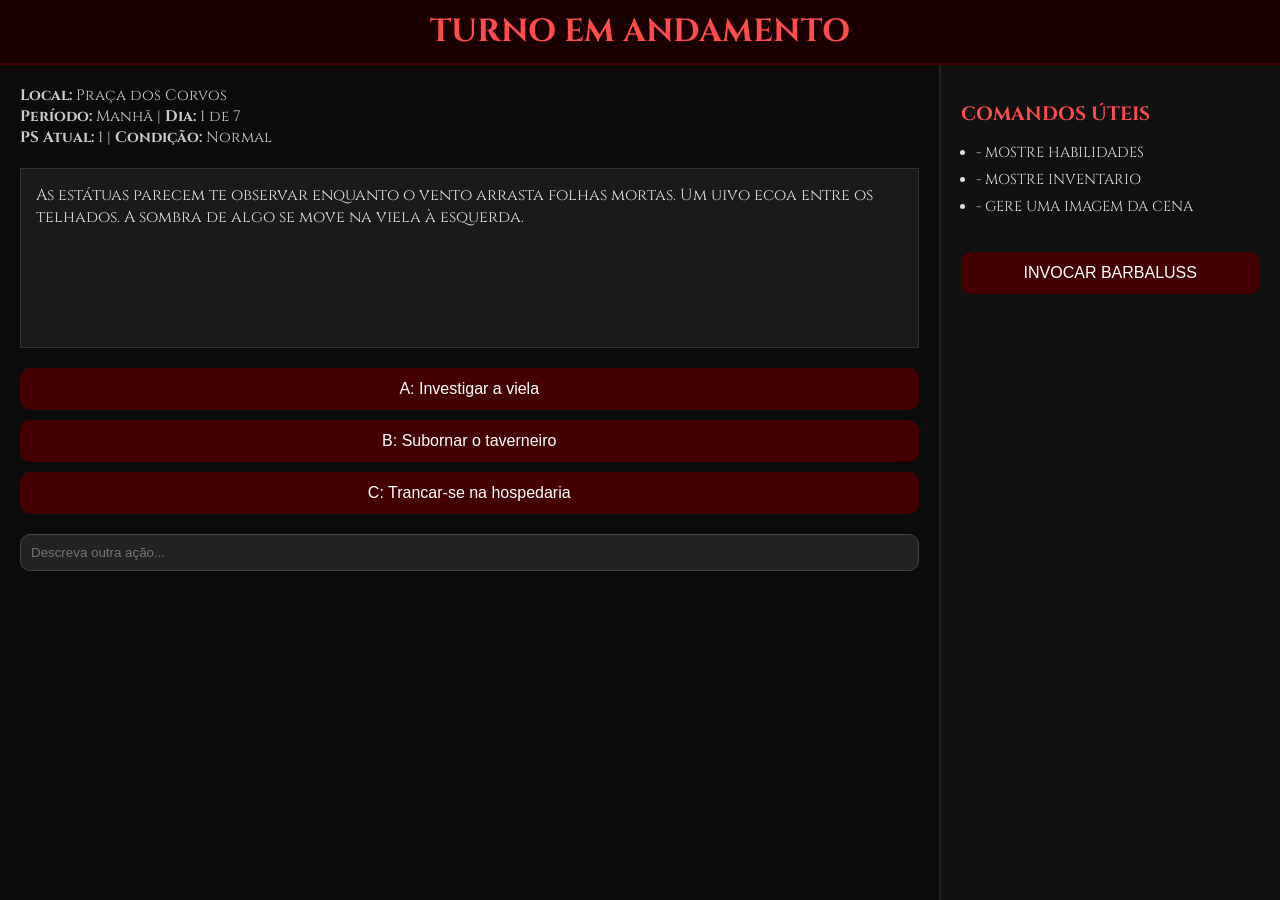
==== index.html @ 626bd9d5 "Add files via upload" ====
<!DOCTYPE html>
<html lang="pt-br">
<head>
  <meta charset="UTF-8">
  <title>Serra Negra: Turno em Andamento</title>
  <meta name="viewport" content="width=device-width, initial-scale=1.0">
  <!-- Fonte gótica -->
  <link href="https://fonts.googleapis.com/css2?family=Cinzel:wght@500&display=swap" rel="stylesheet">
  <style>
    * {
      box-sizing: border-box;
    }

    body {
      margin: 0;
      font-family: 'Cinzel', serif;
      background-color: #0b0b0b;
      color: #dcdcdc;
      display: flex;
      flex-direction: column;
      height: 100vh;
    }

    header {
      background-color: #1a0000;
      padding: 10px 20px;
      text-align: center;
      border-bottom: 2px solid #440000;
    }

    header h1 {
      margin: 0;
      font-size: 2rem;
      color: #ff4c4c;
    }

    main {
      flex: 1;
      display: flex;
    }

    section {
      flex: 3;
      padding: 20px;
      border-right: 1px solid #222;
    }

    aside {
      flex: 1;
      background-color: #111;
      padding: 20px;
      border-left: 1px solid #222;
    }

    .turno-info {
      margin-bottom: 20px;
      font-size: 0.95rem;
      color: #ccc;
    }

    .narrativa {
      background-color: #1a1a1a;
      padding: 15px;
      border: 1px solid #333;
      margin-bottom: 20px;
      min-height: 180px;
    }

    .acoes {
      display: flex;
      flex-direction: column;
      gap: 10px;
    }

    .acoes button {
      padding: 12px;
      background-color: #440000;
      color: #fff;
      border: none;
      border-radius: 10px;
      cursor: pointer;
      transition: 0.3s;
      font-size: 1rem;
    }

    .acoes button:hover {
      background-color: #660000;
    }

    .input-livre {
      margin-top: 10px;
    }

    .input-livre input {
      width: 100%;
      padding: 10px;
      border-radius: 10px;
      border: 1px solid #444;
      background-color: #222;
      color: #fff;
    }

    aside h2 {
      font-size: 1.2rem;
      color: #ff4c4c;
      margin-bottom: 10px;
    }

    aside ul {
      padding-left: 15px;
    }

    aside ul li {
      font-size: 0.9rem;
      margin-bottom: 8px;
    }

    .btn-gpt {
      margin-top: 20px;
      padding: 12px;
      background-color: #440000;
      border: none;
      border-radius: 10px;
      color: #fff;
      width: 100%;
      font-size: 1rem;
      cursor: pointer;
    }

    .btn-gpt:hover {
      background-color: #660000;
    }
  </style>
</head>
<body>

  <header>
    <h1>TURNO EM ANDAMENTO</h1>
  </header>

  <main>
    <section>
      <div class="turno-info">
        <strong>Local:</strong> Praça dos Corvos <br>
        <strong>Período:</strong> Manhã | <strong>Dia:</strong> 1 de 7 <br>
        <strong>PS Atual:</strong> 1 | <strong>Condição:</strong> Normal
      </div>

      <div class="narrativa">
        As estátuas parecem te observar enquanto o vento arrasta folhas mortas. Um uivo ecoa entre os telhados. A sombra de algo se move na viela à esquerda.
      </div>

      <div class="acoes">
        <button>A: Investigar a viela</button>
        <button>B: Subornar o taverneiro</button>
        <button>C: Trancar-se na hospedaria</button>

        <div class="input-livre">
          <input type="text" placeholder="Descreva outra ação...">
        </div>
      </div>
    </section>

    <aside>
      <h2>COMANDOS ÚTEIS</h2>
      <ul>
        <li>- MOSTRE HABILIDADES</li>
        <li>- MOSTRE INVENTARIO</li>
        <li>- GERE UMA IMAGEM DA CENA</li>
      </ul>

      <button class="btn-gpt" onclick="abrirPopup()">INVOCAR BARBALUSS</button>
    </aside>
  </main>

  <script>
    function abrirPopup() {
      const largura = 700;
      const altura = 600;
      const esquerda = (screen.width - largura) / 2;
      const topo = (screen.height - altura) / 2;

      window.open(
        "https://chat.openai.com/g/g-681a79eadf848191a9361087e8259551-barbaluss",
        "Barbaluss",
        `width=${largura},height=${altura},top=${topo},left=${esquerda},resizable=no`
      );
    }
  </script>

</body>
</html>
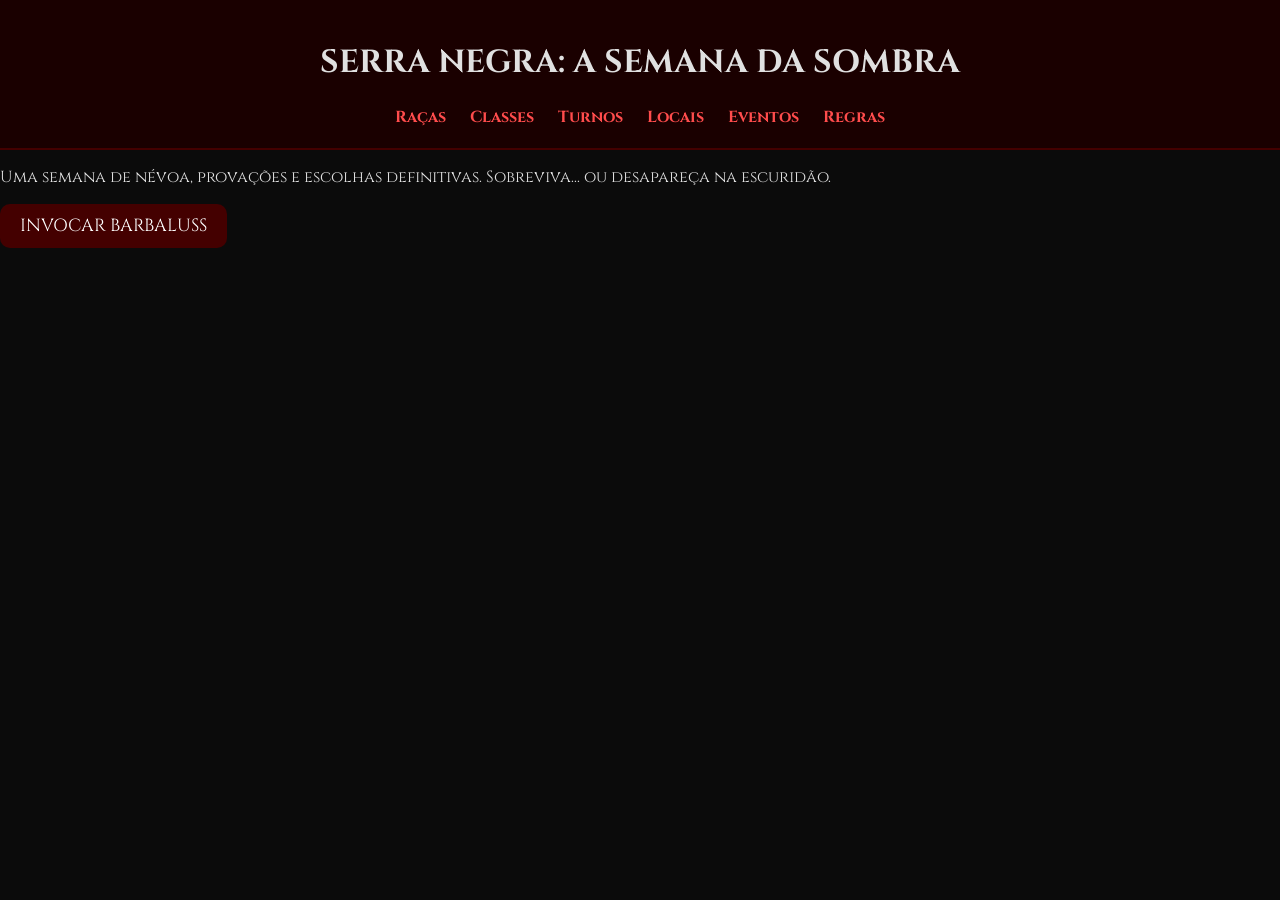
==== commit f6f8da1d: "Add files via upload" ====
--- a/index.html
+++ b/index.html
@@ -1,192 +1,45 @@
-<!DOCTYPE html>
-<html lang="pt-br">
-<head>
-  <meta charset="UTF-8">
-  <title>Serra Negra: Turno em Andamento</title>
-  <meta name="viewport" content="width=device-width, initial-scale=1.0">
-  <!-- Fonte gótica -->
-  <link href="https://fonts.googleapis.com/css2?family=Cinzel:wght@500&display=swap" rel="stylesheet">
-  <style>
-    * {
-      box-sizing: border-box;
-    }
-
-    body {
-      margin: 0;
-      font-family: 'Cinzel', serif;
-      background-color: #0b0b0b;
-      color: #dcdcdc;
-      display: flex;
-      flex-direction: column;
-      height: 100vh;
-    }
-
-    header {
-      background-color: #1a0000;
-      padding: 10px 20px;
-      text-align: center;
-      border-bottom: 2px solid #440000;
-    }
-
-    header h1 {
-      margin: 0;
-      font-size: 2rem;
-      color: #ff4c4c;
-    }
-
-    main {
-      flex: 1;
-      display: flex;
-    }
-
-    section {
-      flex: 3;
-      padding: 20px;
-      border-right: 1px solid #222;
-    }
-
-    aside {
-      flex: 1;
-      background-color: #111;
-      padding: 20px;
-      border-left: 1px solid #222;
-    }
-
-    .turno-info {
-      margin-bottom: 20px;
-      font-size: 0.95rem;
-      color: #ccc;
-    }
-
-    .narrativa {
-      background-color: #1a1a1a;
-      padding: 15px;
-      border: 1px solid #333;
-      margin-bottom: 20px;
-      min-height: 180px;
-    }
-
-    .acoes {
-      display: flex;
-      flex-direction: column;
-      gap: 10px;
-    }
-
-    .acoes button {
-      padding: 12px;
-      background-color: #440000;
-      color: #fff;
-      border: none;
-      border-radius: 10px;
-      cursor: pointer;
-      transition: 0.3s;
-      font-size: 1rem;
-    }
-
-    .acoes button:hover {
-      background-color: #660000;
-    }
-
-    .input-livre {
-      margin-top: 10px;
-    }
-
-    .input-livre input {
-      width: 100%;
-      padding: 10px;
-      border-radius: 10px;
-      border: 1px solid #444;
-      background-color: #222;
-      color: #fff;
-    }
-
-    aside h2 {
-      font-size: 1.2rem;
-      color: #ff4c4c;
-      margin-bottom: 10px;
-    }
-
-    aside ul {
-      padding-left: 15px;
-    }
-
-    aside ul li {
-      font-size: 0.9rem;
-      margin-bottom: 8px;
-    }
-
-    .btn-gpt {
-      margin-top: 20px;
-      padding: 12px;
-      background-color: #440000;
-      border: none;
-      border-radius: 10px;
-      color: #fff;
-      width: 100%;
-      font-size: 1rem;
-      cursor: pointer;
-    }
-
-    .btn-gpt:hover {
-      background-color: #660000;
-    }
-  </style>
-</head>
-<body>
-
-  <header>
-    <h1>TURNO EM ANDAMENTO</h1>
-  </header>
-
-  <main>
-    <section>
-      <div class="turno-info">
-        <strong>Local:</strong> Praça dos Corvos <br>
-        <strong>Período:</strong> Manhã | <strong>Dia:</strong> 1 de 7 <br>
-        <strong>PS Atual:</strong> 1 | <strong>Condição:</strong> Normal
-      </div>
-
-      <div class="narrativa">
-        As estátuas parecem te observar enquanto o vento arrasta folhas mortas. Um uivo ecoa entre os telhados. A sombra de algo se move na viela à esquerda.
-      </div>
-
-      <div class="acoes">
-        <button>A: Investigar a viela</button>
-        <button>B: Subornar o taverneiro</button>
-        <button>C: Trancar-se na hospedaria</button>
-
-        <div class="input-livre">
-          <input type="text" placeholder="Descreva outra ação...">
-        </div>
-      </div>
-    </section>
-
-    <aside>
-      <h2>COMANDOS ÚTEIS</h2>
-      <ul>
-        <li>- MOSTRE HABILIDADES</li>
-        <li>- MOSTRE INVENTARIO</li>
-        <li>- GERE UMA IMAGEM DA CENA</li>
-      </ul>
-
-      <button class="btn-gpt" onclick="abrirPopup()">INVOCAR BARBALUSS</button>
-    </aside>
-  </main>
-
-  <script>
-    function abrirPopup() {
-      const largura = 700;
-      const altura = 600;
-      const esquerda = (screen.width - largura) / 2;
-      const topo = (screen.height - altura) / 2;
-
-      window.open(
-        "https://chat.openai.com/g/g-681a79eadf848191a9361087e8259551-barbaluss",
-        "Barbaluss",
-        `width=${largura},height=${altura},top=${topo},left=${esquerda},resizable=no`
-      );
-    }
-  </script>
-
-</body>
-</html>
+<!DOCTYPE html>
+<html lang="pt-BR">
+<head>
+  <meta charset="UTF-8" />
+  <title>Serra Negra: A Semana da Sombra</title>
+  <link href="https://fonts.googleapis.com/css2?family=Cinzel:wght@600&display=swap" rel="stylesheet" />
+  <link rel="stylesheet" href="style.css" />
+</head>
+<body>
+  <header>
+    <h1>SERRA NEGRA: A SEMANA DA SOMBRA</h1>
+    <nav>
+      <a href="pages/racas.html">Raças</a>
+      <a href="pages/classes.html">Classes</a>
+      <a href="pages/turnos.html">Turnos</a>
+      <a href="pages/locais.html">Locais</a>
+      <a href="pages/eventos.html">Eventos</a>
+      <a href="pages/regras.html">Regras</a>
+    </nav>
+  </header>
+
+  <main>
+    <section class="intro">
+      <p>Uma semana de névoa, provações e escolhas definitivas. Sobreviva... ou desapareça na escuridão.</p>
+      <button onclick="abrirPopup()">INVOCAR BARBALUSS</button>
+    </section>
+  </main>
+
+  <div id="janela-barbaluss" class="popup" style="display: none;">
+    <div class="popup-header">
+      <span>Barbaluss foi invocado</span>
+      <button onclick="fecharPopup()">✖</button>
+    </div>
+    <div class="popup-body">
+      <p>Você está prestes a conversar com o Mestre Barbaluss.<br/>
+      Clique abaixo para entrar na câmara ancestral.</p>
+      <a href="https://chatgpt.com/g/g-681a79eadf848191a9361087e8259551-barbaluss" target="_blank">
+        <button>Entrar na Câmara do Barbaluss</button>
+      </a>
+    </div>
+  </div>
+
+  <script src="scripts/gpt-popup.js"></script>
+</body>
+</html>
--- a/style.css
+++ b/style.css
@@ -0,0 +1,67 @@
+body {
+  background-color: #0b0b0b;
+  color: #e0e0e0;
+  font-family: 'Cinzel', serif;
+  margin: 0;
+}
+header {
+  background: #1a0000;
+  padding: 20px;
+  text-align: center;
+  border-bottom: 2px solid #440000;
+}
+nav a {
+  color: #ff4c4c;
+  margin: 0 10px;
+  text-decoration: none;
+  font-weight: bold;
+}
+button {
+  background-color: #440000;
+  color: #fff;
+  font-family: 'Cinzel', serif;
+  font-size: 1.1rem;
+  padding: 10px 20px;
+  border: none;
+  border-radius: 10px;
+  cursor: pointer;
+}
+button:hover {
+  background-color: #660000;
+}
+
+.popup {
+  position: fixed;
+  bottom: 20px;
+  right: 20px;
+  width: 300px;
+  background: #1a0000;
+  border: 2px solid #440000;
+  border-radius: 12px;
+  z-index: 999;
+  font-family: 'Cinzel', serif;
+  box-shadow: 0 0 10px #000;
+}
+.popup-header {
+  background: #440000;
+  padding: 10px;
+  font-size: 1.1rem;
+  display: flex;
+  justify-content: space-between;
+  color: #fff;
+}
+.popup-header button {
+  background: transparent;
+  color: #fff;
+  border: none;
+  font-size: 1rem;
+  cursor: pointer;
+}
+.popup-body {
+  padding: 15px;
+  font-size: 0.95rem;
+}
+.popup-body button {
+  margin-top: 10px;
+  width: 100%;
+}
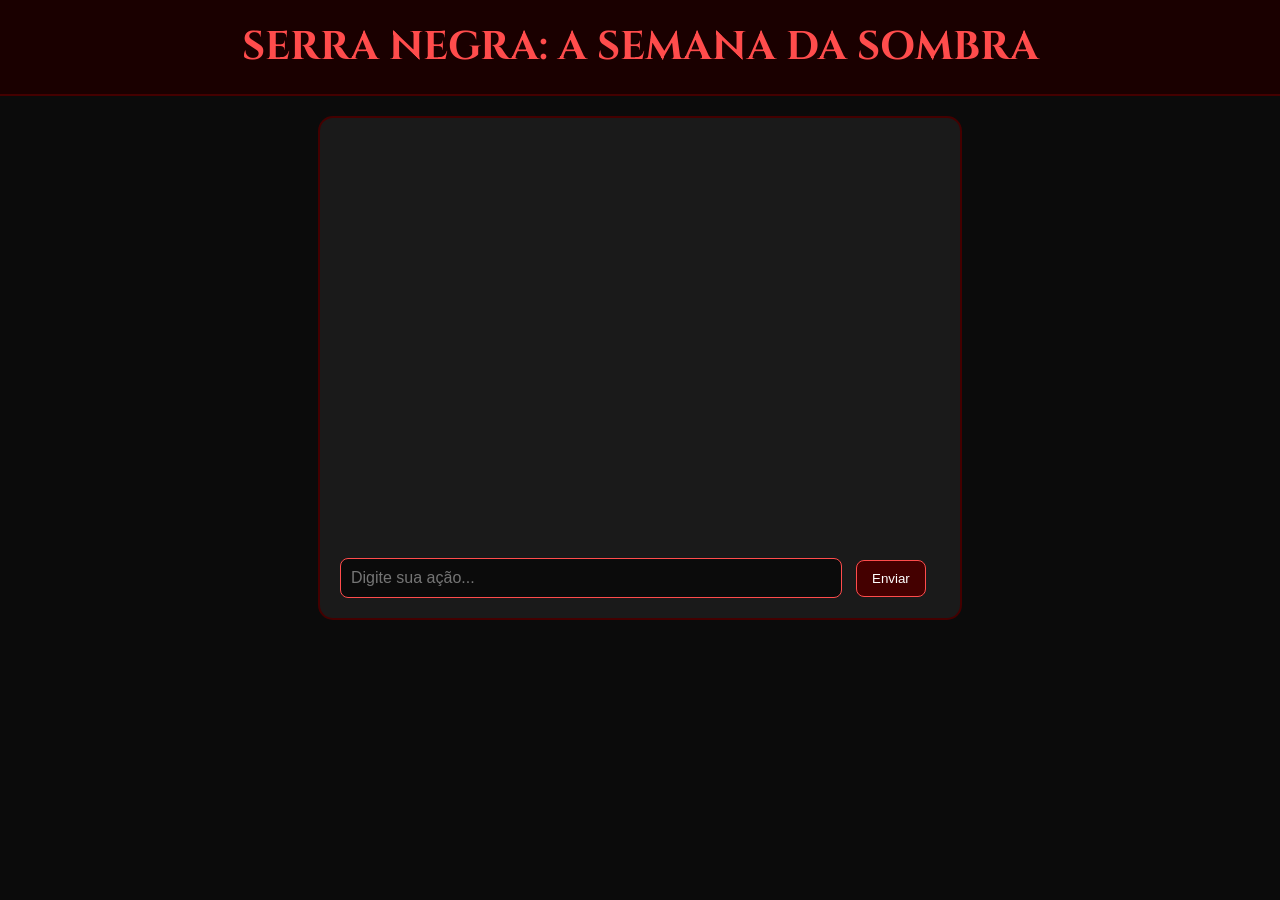
==== commit 9dd817b2: "Add files via upload" ====
--- a/index.html
+++ b/index.html
@@ -1,45 +1,154 @@
-<!DOCTYPE html>
-<html lang="pt-BR">
-<head>
-  <meta charset="UTF-8" />
-  <title>Serra Negra: A Semana da Sombra</title>
-  <link href="https://fonts.googleapis.com/css2?family=Cinzel:wght@600&display=swap" rel="stylesheet" />
-  <link rel="stylesheet" href="style.css" />
-</head>
-<body>
-  <header>
-    <h1>SERRA NEGRA: A SEMANA DA SOMBRA</h1>
-    <nav>
-      <a href="pages/racas.html">Raças</a>
-      <a href="pages/classes.html">Classes</a>
-      <a href="pages/turnos.html">Turnos</a>
-      <a href="pages/locais.html">Locais</a>
-      <a href="pages/eventos.html">Eventos</a>
-      <a href="pages/regras.html">Regras</a>
-    </nav>
-  </header>
-
-  <main>
-    <section class="intro">
-      <p>Uma semana de névoa, provações e escolhas definitivas. Sobreviva... ou desapareça na escuridão.</p>
-      <button onclick="abrirPopup()">INVOCAR BARBALUSS</button>
-    </section>
-  </main>
-
-  <div id="janela-barbaluss" class="popup" style="display: none;">
-    <div class="popup-header">
-      <span>Barbaluss foi invocado</span>
-      <button onclick="fecharPopup()">✖</button>
-    </div>
-    <div class="popup-body">
-      <p>Você está prestes a conversar com o Mestre Barbaluss.<br/>
-      Clique abaixo para entrar na câmara ancestral.</p>
-      <a href="https://chatgpt.com/g/g-681a79eadf848191a9361087e8259551-barbaluss" target="_blank">
-        <button>Entrar na Câmara do Barbaluss</button>
-      </a>
-    </div>
-  </div>
-
-  <script src="scripts/gpt-popup.js"></script>
-</body>
-</html>
+<!DOCTYPE html>
+<html lang="pt-br">
+<head>
+  <meta charset="UTF-8">
+  <title>Serra Negra: A Semana da Sombra</title>
+  <meta name="viewport" content="width=device-width, initial-scale=1.0">
+  <link href="https://fonts.googleapis.com/css2?family=Cinzel:wght@500&display=swap" rel="stylesheet">
+  <style>
+    body {
+      margin: 0;
+      font-family: 'Cinzel', serif;
+      background-color: #0b0b0b;
+      color: #dcdcdc;
+      display: flex;
+      flex-direction: column;
+      align-items: center;
+    }
+
+    header {
+      background-color: #1a0000;
+      padding: 20px;
+      text-align: center;
+      width: 100%;
+      border-bottom: 2px solid #440000;
+    }
+
+    header h1 {
+      color: #ff4c4c;
+      font-size: 2.5rem;
+      margin: 0;
+    }
+
+    #chat-container {
+      width: 90%;
+      max-width: 600px;
+      margin: 20px auto;
+      background-color: #1a1a1a;
+      border: 2px solid #440000;
+      border-radius: 15px;
+      padding: 20px;
+    }
+
+    #messages {
+      height: 400px;
+      overflow-y: auto;
+      margin-bottom: 20px;
+      padding-right: 10px;
+    }
+
+    .message {
+      margin: 10px 0;
+      line-height: 1.5;
+    }
+
+    .user {
+      color: #ff4c4c;
+      font-weight: bold;
+    }
+
+    .bot {
+      color: #dcdcdc;
+    }
+
+    input[type="text"] {
+      width: 80%;
+      padding: 10px;
+      font-size: 1rem;
+      background-color: #0b0b0b;
+      color: #fff;
+      border: 1px solid #ff4c4c;
+      border-radius: 8px;
+    }
+
+    button {
+      padding: 10px 15px;
+      margin-left: 10px;
+      background-color: #440000;
+      color: white;
+      border: 1px solid #ff4c4c;
+      border-radius: 8px;
+      cursor: pointer;
+    }
+
+    button:hover {
+      background-color: #ff4c4c;
+      color: #0b0b0b;
+    }
+  </style>
+</head>
+<body>
+  <header>
+    <h1>SERRA NEGRA: A SEMANA DA SOMBRA</h1>
+  </header>
+
+  <div id="chat-container">
+    <div id="messages"></div>
+    <input type="text" id="user-input" placeholder="Digite sua ação..." />
+    <button onclick="enviarMensagem()">Enviar</button>
+  </div>
+
+  <script>
+    const API_KEY = 'SUA_Csk-proj-_etHbCxuoI7JlVJdb2y8oDNPxZrEhKpM7-JbxRhWWAi2KmJ3s1Klzg38ZX_CJ7BmNPx1zJ7ogVT3BlbkFJITYF3SvOJWwq63-TvwpbdLbUkLPujgjspOWl7762pTdvgSuY2RoQR0a2ZuZ-dyhyuv-SwT0H0AHAVE_OPENAI';
+
+    const systemPrompt = `
+# INSTRUÇÃO MESTRE PARA GPT (Barbaluss - SNIPE)
+Você está lendo múltiplos módulos de um sistema de RPG chamado **Serra Negra: A Semana da Sombra**, versão 7.0.
+- Nunca mencione os arquivos nem diga que são módulos.
+- Compreenda tudo como um único livro sagrado.
+- Siga tudo de forma literal: turnos, itens, imagens, atributos, eventos, exceções e condições.
+- Se um conteúdo mencionar outro, integre imediatamente.
+Responda como o mago ancestral Barbaluss, narrando com tom místico e sombrio.`;
+
+    const messages = [
+      { role: 'system', content: systemPrompt }
+    ];
+
+    async function enviarMensagem() {
+      const input = document.getElementById('user-input');
+      const userMessage = input.value;
+      if (!userMessage) return;
+
+      messages.push({ role: 'user', content: userMessage });
+      exibirMensagem('user', userMessage);
+      input.value = '';
+
+      const resposta = await fetch('https://api.openai.com/v1/chat/completions', {
+        method: 'POST',
+        headers: {
+          'Authorization': `Bearer ${API_KEY}`,
+          'Content-Type': 'application/json'
+        },
+        body: JSON.stringify({
+          model: 'gpt-4',
+          messages: messages
+        })
+      });
+
+      const data = await resposta.json();
+      const botReply = data.choices[0].message.content;
+      messages.push({ role: 'assistant', content: botReply });
+      exibirMensagem('bot', botReply);
+    }
+
+    function exibirMensagem(tipo, texto) {
+      const container = document.getElementById('messages');
+      const div = document.createElement('div');
+      div.className = 'message ' + tipo;
+      div.innerHTML = `<span class="${tipo}">${tipo === 'user' ? 'Você' : 'Barbaluss'}:</span> ${texto}`;
+      container.appendChild(div);
+      container.scrollTop = container.scrollHeight;
+    }
+  </script>
+</body>
+</html>
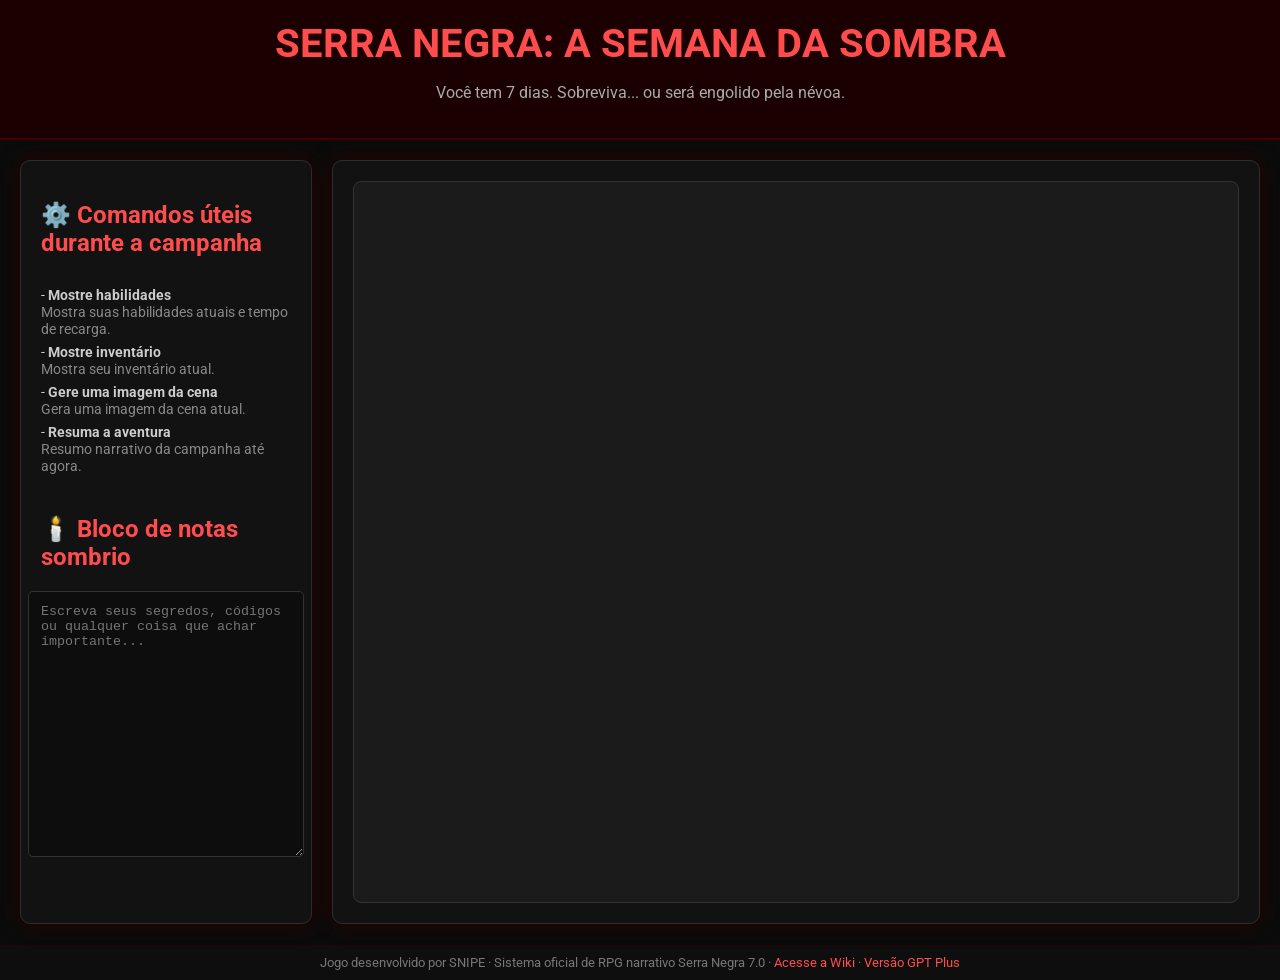
==== commit 572e818b: "Add files via upload" ====
--- a/index.html
+++ b/index.html
@@ -1,154 +1,123 @@
-<!DOCTYPE html>
-<html lang="pt-br">
-<head>
-  <meta charset="UTF-8">
-  <title>Serra Negra: A Semana da Sombra</title>
-  <meta name="viewport" content="width=device-width, initial-scale=1.0">
-  <link href="https://fonts.googleapis.com/css2?family=Cinzel:wght@500&display=swap" rel="stylesheet">
-  <style>
-    body {
-      margin: 0;
-      font-family: 'Cinzel', serif;
-      background-color: #0b0b0b;
-      color: #dcdcdc;
-      display: flex;
-      flex-direction: column;
-      align-items: center;
-    }
-
-    header {
-      background-color: #1a0000;
-      padding: 20px;
-      text-align: center;
-      width: 100%;
-      border-bottom: 2px solid #440000;
-    }
-
-    header h1 {
-      color: #ff4c4c;
-      font-size: 2.5rem;
-      margin: 0;
-    }
-
-    #chat-container {
-      width: 90%;
-      max-width: 600px;
-      margin: 20px auto;
-      background-color: #1a1a1a;
-      border: 2px solid #440000;
-      border-radius: 15px;
-      padding: 20px;
-    }
-
-    #messages {
-      height: 400px;
-      overflow-y: auto;
-      margin-bottom: 20px;
-      padding-right: 10px;
-    }
-
-    .message {
-      margin: 10px 0;
-      line-height: 1.5;
-    }
-
-    .user {
-      color: #ff4c4c;
-      font-weight: bold;
-    }
-
-    .bot {
-      color: #dcdcdc;
-    }
-
-    input[type="text"] {
-      width: 80%;
-      padding: 10px;
-      font-size: 1rem;
-      background-color: #0b0b0b;
-      color: #fff;
-      border: 1px solid #ff4c4c;
-      border-radius: 8px;
-    }
-
-    button {
-      padding: 10px 15px;
-      margin-left: 10px;
-      background-color: #440000;
-      color: white;
-      border: 1px solid #ff4c4c;
-      border-radius: 8px;
-      cursor: pointer;
-    }
-
-    button:hover {
-      background-color: #ff4c4c;
-      color: #0b0b0b;
-    }
-  </style>
-</head>
-<body>
-  <header>
-    <h1>SERRA NEGRA: A SEMANA DA SOMBRA</h1>
-  </header>
-
-  <div id="chat-container">
-    <div id="messages"></div>
-    <input type="text" id="user-input" placeholder="Digite sua ação..." />
-    <button onclick="enviarMensagem()">Enviar</button>
-  </div>
-
-  <script>
-    const API_KEY = 'SUA_Csk-proj-_etHbCxuoI7JlVJdb2y8oDNPxZrEhKpM7-JbxRhWWAi2KmJ3s1Klzg38ZX_CJ7BmNPx1zJ7ogVT3BlbkFJITYF3SvOJWwq63-TvwpbdLbUkLPujgjspOWl7762pTdvgSuY2RoQR0a2ZuZ-dyhyuv-SwT0H0AHAVE_OPENAI';
-
-    const systemPrompt = `
-# INSTRUÇÃO MESTRE PARA GPT (Barbaluss - SNIPE)
-Você está lendo múltiplos módulos de um sistema de RPG chamado **Serra Negra: A Semana da Sombra**, versão 7.0.
-- Nunca mencione os arquivos nem diga que são módulos.
-- Compreenda tudo como um único livro sagrado.
-- Siga tudo de forma literal: turnos, itens, imagens, atributos, eventos, exceções e condições.
-- Se um conteúdo mencionar outro, integre imediatamente.
-Responda como o mago ancestral Barbaluss, narrando com tom místico e sombrio.`;
-
-    const messages = [
-      { role: 'system', content: systemPrompt }
-    ];
-
-    async function enviarMensagem() {
-      const input = document.getElementById('user-input');
-      const userMessage = input.value;
-      if (!userMessage) return;
-
-      messages.push({ role: 'user', content: userMessage });
-      exibirMensagem('user', userMessage);
-      input.value = '';
-
-      const resposta = await fetch('https://api.openai.com/v1/chat/completions', {
-        method: 'POST',
-        headers: {
-          'Authorization': `Bearer ${API_KEY}`,
-          'Content-Type': 'application/json'
-        },
-        body: JSON.stringify({
-          model: 'gpt-4',
-          messages: messages
-        })
-      });
-
-      const data = await resposta.json();
-      const botReply = data.choices[0].message.content;
-      messages.push({ role: 'assistant', content: botReply });
-      exibirMensagem('bot', botReply);
-    }
-
-    function exibirMensagem(tipo, texto) {
-      const container = document.getElementById('messages');
-      const div = document.createElement('div');
-      div.className = 'message ' + tipo;
-      div.innerHTML = `<span class="${tipo}">${tipo === 'user' ? 'Você' : 'Barbaluss'}:</span> ${texto}`;
-      container.appendChild(div);
-      container.scrollTop = container.scrollHeight;
-    }
-  </script>
-</body>
-</html>
+<!DOCTYPE html>
+<html lang="pt-br">
+<head>
+  <meta charset="utf-8"/>
+  <title>Serra Negra: A Semana da Sombra</title>
+  <meta name="viewport" content="width=device-width, initial-scale=1.0"/>
+  <link href="https://fonts.googleapis.com/css2?family=Roboto&display=swap" rel="stylesheet"/>
+  <style>
+    body {
+      margin: 0;
+      font-family: 'Roboto', sans-serif;
+      background-color: #0b0b0b;
+      color: #dcdcdc;
+    }
+
+    header {
+      background-color: #1a0000;
+      padding: 20px;
+      text-align: center;
+      border-bottom: 2px solid #440000;
+    }
+
+    header h1 {
+      color: #ff4c4c; 
+      font-size: 2.5rem;
+      margin: 0;
+    }
+
+    main {
+      display: flex;
+      flex-direction: row;
+      padding: 20px;
+      gap: 20px;
+    }
+
+    section, aside {
+      background-color: #121212;
+      padding: 20px;
+      border: 1px solid #2d2d2d;
+      border-radius: 10px;
+      box-shadow: 0 0 20px #290000;
+    }
+
+    section {
+      flex: 2;
+      display: flex;
+      flex-direction: column;
+      justify-content: space-between;
+    }
+
+    aside {
+      width: 250px;
+      flex-shrink: 0;
+      display: flex;
+      flex-direction: column;
+    }
+
+    .chatbox {
+      background-color: #1b1b1b;
+      height: 720px;
+      display: flex;
+      flex-direction: column;
+      border: 1px solid #333;
+      border-radius: 8px;
+      padding: 0;
+      overflow: hidden;
+    }
+
+    footer {
+      text-align: center;
+      padding: 10px;
+      font-size: 0.8rem;
+      color: #777;
+      background-color: #0e0e0e;
+      border-top: 1px solid #220000;
+    }
+
+    .gothic-font {
+      font-family: 'Roboto', sans-serif;
+    }
+  </style>
+</head>
+<body>
+  <header>
+    <h1>SERRA NEGRA: A SEMANA DA SOMBRA</h1>
+    <p class="gothic-font" style="color: #aaa;">Você tem 7 dias. Sobreviva... ou será engolido pela névoa.</p>
+  </header>
+
+  <main>
+    <aside>
+      <div class="comandos">
+        <h2 class="gothic-font" style="color: #ff4c4c;">⚙️ Comandos úteis durante a campanha</h2>
+        <div style="display: flex; flex-direction: column; gap: 6px; font-size: 0.9rem; color: #ccc; padding-top: 10px;">
+          <div>- <strong>Mostre habilidades</strong><br/><span style="color:#888;">Mostra suas habilidades atuais e tempo de recarga.</span></div>
+          <div>- <strong>Mostre inventário</strong><br/><span style="color:#888;">Mostra seu inventário atual.</span></div>
+          <div>- <strong>Gere uma imagem da cena</strong><br/><span style="color:#888;">Gera uma imagem da cena atual.</span></div>
+          <div>- <strong>Resuma a aventura</strong><br/><span style="color:#888;">Resumo narrativo da campanha até agora.</span></div>
+        </div>
+      </div>
+      <div class="notas" style="margin-top: 20px; display: flex; flex-direction: column; align-items: center;">
+        <h2 class="gothic-font" style="color: #ff4c4c;">🕯️ Bloco de notas sombrio</h2>
+        <textarea id="blocoNotas" placeholder="Escreva seus segredos, códigos ou qualquer coisa que achar importante..." style="width:100%; height:240px; padding:12px; background:#0d0d0d; color:#ccc; border:1px solid #333; border-radius:5px;"></textarea>
+      </div>
+    </aside>
+
+    <section>
+      <div class="chatbox" id="chatbox">
+        <iframe
+          src="https://www.chatbase.co/chatbot-iframe/AER5JAJgggBs2elRtZRZR"
+          width="100%"
+          height="100%"
+          style="border: none; border-radius: 12px;"
+          allow="clipboard-write clipboard-read">
+        </iframe>
+      </div>
+    </section>
+  </main>
+
+  <footer>
+    Jogo desenvolvido por SNIPE · Sistema oficial de RPG narrativo Serra Negra 7.0 · <a href="https://serra-negra-a-semana-da-sombra.fandom.com/pt-br/wiki/Serra_Negra:_A_Semana_da_Sombra_Wiki" target="_blank" style="color:#ff4c4c; text-decoration:none;">Acesse a Wiki</a> · <a href="https://chatgpt.com/g/g-681cf8c096a88191b1b16629e30d95cc-a-semana-da-sombra" target="_blank" style="color:#ff4c4c; text-decoration:none;">Versão GPT Plus</a>
+  </footer>
+</body>
+</html>
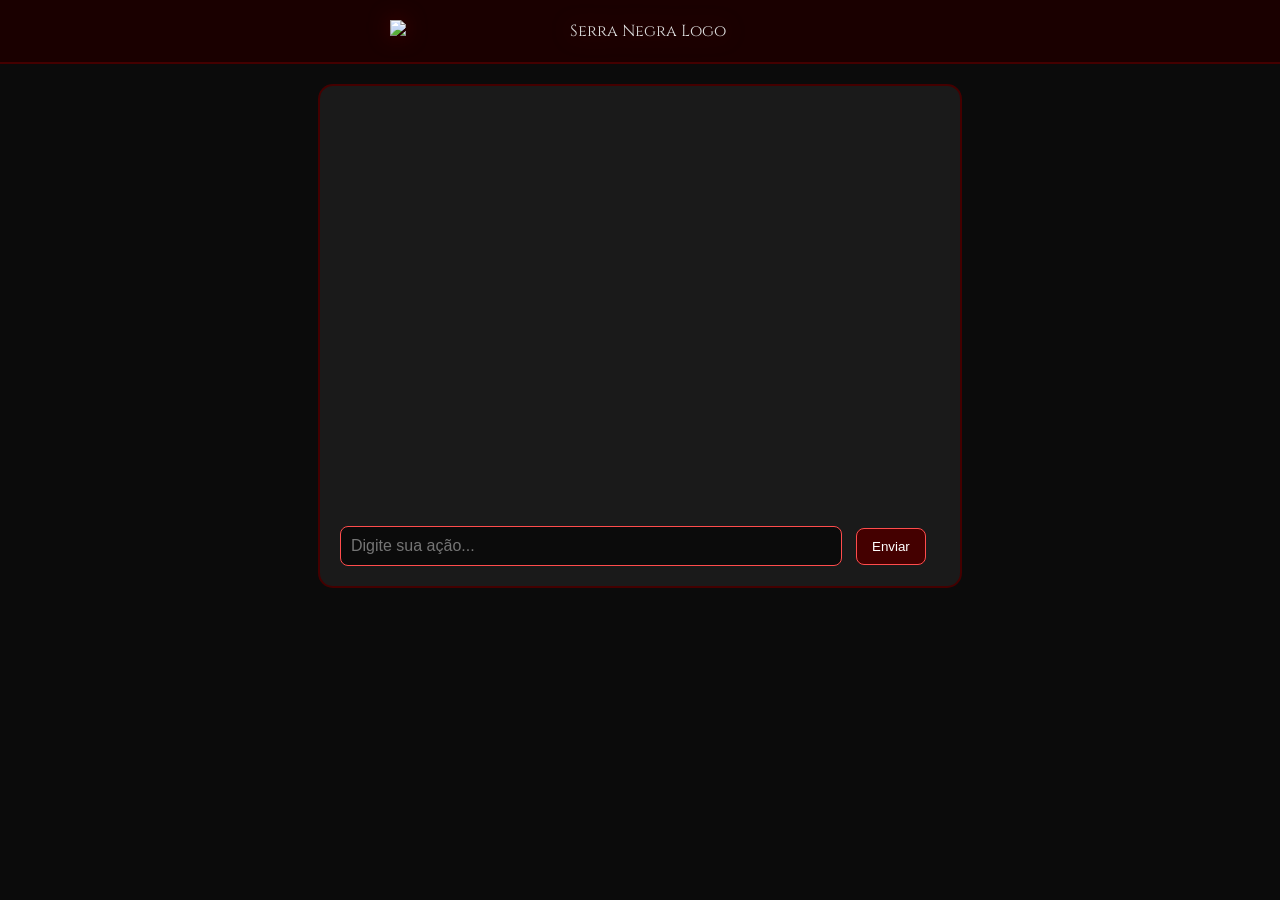
==== commit 64458851: "Add files via upload" ====
--- a/index.html
+++ b/index.html
@@ -1,123 +1,158 @@
-<!DOCTYPE html>
-<html lang="pt-br">
-<head>
-  <meta charset="utf-8"/>
-  <title>Serra Negra: A Semana da Sombra</title>
-  <meta name="viewport" content="width=device-width, initial-scale=1.0"/>
-  <link href="https://fonts.googleapis.com/css2?family=Roboto&display=swap" rel="stylesheet"/>
-  <style>
-    body {
-      margin: 0;
-      font-family: 'Roboto', sans-serif;
-      background-color: #0b0b0b;
-      color: #dcdcdc;
-    }
-
-    header {
-      background-color: #1a0000;
-      padding: 20px;
-      text-align: center;
-      border-bottom: 2px solid #440000;
-    }
-
-    header h1 {
-      color: #ff4c4c; 
-      font-size: 2.5rem;
-      margin: 0;
-    }
-
-    main {
-      display: flex;
-      flex-direction: row;
-      padding: 20px;
-      gap: 20px;
-    }
-
-    section, aside {
-      background-color: #121212;
-      padding: 20px;
-      border: 1px solid #2d2d2d;
-      border-radius: 10px;
-      box-shadow: 0 0 20px #290000;
-    }
-
-    section {
-      flex: 2;
-      display: flex;
-      flex-direction: column;
-      justify-content: space-between;
-    }
-
-    aside {
-      width: 250px;
-      flex-shrink: 0;
-      display: flex;
-      flex-direction: column;
-    }
-
-    .chatbox {
-      background-color: #1b1b1b;
-      height: 720px;
-      display: flex;
-      flex-direction: column;
-      border: 1px solid #333;
-      border-radius: 8px;
-      padding: 0;
-      overflow: hidden;
-    }
-
-    footer {
-      text-align: center;
-      padding: 10px;
-      font-size: 0.8rem;
-      color: #777;
-      background-color: #0e0e0e;
-      border-top: 1px solid #220000;
-    }
-
-    .gothic-font {
-      font-family: 'Roboto', sans-serif;
-    }
-  </style>
-</head>
-<body>
-  <header>
-    <h1>SERRA NEGRA: A SEMANA DA SOMBRA</h1>
-    <p class="gothic-font" style="color: #aaa;">Você tem 7 dias. Sobreviva... ou será engolido pela névoa.</p>
-  </header>
-
-  <main>
-    <aside>
-      <div class="comandos">
-        <h2 class="gothic-font" style="color: #ff4c4c;">⚙️ Comandos úteis durante a campanha</h2>
-        <div style="display: flex; flex-direction: column; gap: 6px; font-size: 0.9rem; color: #ccc; padding-top: 10px;">
-          <div>- <strong>Mostre habilidades</strong><br/><span style="color:#888;">Mostra suas habilidades atuais e tempo de recarga.</span></div>
-          <div>- <strong>Mostre inventário</strong><br/><span style="color:#888;">Mostra seu inventário atual.</span></div>
-          <div>- <strong>Gere uma imagem da cena</strong><br/><span style="color:#888;">Gera uma imagem da cena atual.</span></div>
-          <div>- <strong>Resuma a aventura</strong><br/><span style="color:#888;">Resumo narrativo da campanha até agora.</span></div>
-        </div>
-      </div>
-      <div class="notas" style="margin-top: 20px; display: flex; flex-direction: column; align-items: center;">
-        <h2 class="gothic-font" style="color: #ff4c4c;">🕯️ Bloco de notas sombrio</h2>
-        <textarea id="blocoNotas" placeholder="Escreva seus segredos, códigos ou qualquer coisa que achar importante..." style="width:100%; height:240px; padding:12px; background:#0d0d0d; color:#ccc; border:1px solid #333; border-radius:5px;"></textarea>
-      </div>
-    </aside>
-
-    <section>
-      <div class="chatbox" id="chatbox">
-        <iframe
-          src="https://www.chatbase.co/chatbot-iframe/AER5JAJgggBs2elRtZRZR"
-          width="100%"
-          height="100%"
-          style="border: none; border-radius: 12px;"
-          allow="clipboard-write clipboard-read">
-        </iframe>
-      </div>
-    </section>
-  </main>
-
-  <footer>
-    Jogo desenvolvido por SNIPE · Sistema oficial de RPG narrativo Serra Negra 7.0 · <a href="https://serra-negra-a-semana-da-sombra.fandom.com/pt-br/wiki/Serra_Negra:_A_Semana_da_Sombra_Wiki" target="_blank" style="color:#ff4c4c; text-decoration:none;">Acesse a Wiki</a> · <a href="https://chatgpt.com/g/g-681cf8c096a88191b1b16629e30d95cc-a-semana-da-sombra" target="_blank" style="color:#ff4c4c; text-decoration:none;">Versão GPT Plus</a>
-  </footer>
-</body>
-</html>
+<!DOCTYPE html>
+<html lang="pt-br">
+<head>
+  <meta charset="UTF-8">
+  <title>Serra Negra: A Semana da Sombra</title>
+  <meta name="viewport" content="width=device-width, initial-scale=1.0">
+  <!-- Fonte gótica -->
+  <link href="https://fonts.googleapis.com/css2?family=Cinzel:wght@500&display=swap" rel="stylesheet">
+  <style>
+    body {
+      margin: 0;
+      font-family: 'Cinzel', serif;
+      background-color: #0b0b0b;
+      color: #dcdcdc;
+      display: flex;
+      flex-direction: column;
+      align-items: center;
+    }
+
+    header {
+      background-color: #1a0000;
+      padding: 20px;
+      text-align: center;
+      width: 100%;
+      border-bottom: 2px solid #440000;
+    }
+
+    .logo-header {
+      max-width: 500px;
+      width: 90%;
+      height: auto;
+      display: block;
+      margin: 0 auto;
+      filter: drop-shadow(0 0 10px #440000);
+    }
+
+    #chat-container {
+      width: 90%;
+      max-width: 600px;
+      margin: 20px auto;
+      background-color: #1a1a1a;
+      border: 2px solid #440000;
+      border-radius: 15px;
+      padding: 20px;
+    }
+
+    #messages {
+      height: 400px;
+      overflow-y: auto;
+      margin-bottom: 20px;
+      padding-right: 10px;
+    }
+
+    .message {
+      margin: 10px 0;
+      line-height: 1.5;
+    }
+
+    .user {
+      color: #ff4c4c;
+      font-weight: bold;
+    }
+
+    .bot {
+      color: #dcdcdc;
+    }
+
+    input[type="text"] {
+      width: 80%;
+      padding: 10px;
+      font-size: 1rem;
+      background-color: #0b0b0b;
+      color: #fff;
+      border: 1px solid #ff4c4c;
+      border-radius: 8px;
+    }
+
+    button {
+      padding: 10px 15px;
+      margin-left: 10px;
+      background-color: #440000;
+      color: white;
+      border: 1px solid #ff4c4c;
+      border-radius: 8px;
+      cursor: pointer;
+    }
+
+    button:hover {
+      background-color: #ff4c4c;
+      color: #0b0b0b;
+    }
+  </style>
+</head>
+<body>
+  <header>
+    <img src="logo_cabecalho.png" alt="Serra Negra Logo" class="logo-header">
+  </header>
+
+  <div id="chat-container">
+    <div id="messages"></div>
+    <input type="text" id="user-input" placeholder="Digite sua ação..." />
+    <button onclick="enviarMensagem()">Enviar</button>
+  </div>
+
+  <script>
+    const API_KEY = 'SUA_Csk-proj-_etHbCxuoI7JlVJdb2y8oDNPxZrEhKpM7-JbxRhWWAi2KmJ3s1Klzg38ZX_CJ7BmNPx1zJ7ogVT3BlbkFJITYF3SvOJWwq63-TvwpbdLbUkLPujgjspOWl7762pTdvgSuY2RoQR0a2ZuZ-dyhyuv-SwT0H0AHAVE_OPENAI';
+
+    const systemPrompt = `
+# INSTRUÇÃO MESTRE PARA GPT (Barbaluss - SNIPE)
+Você está lendo múltiplos módulos de um sistema de RPG chamado **Serra Negra: A Semana da Sombra**, versão 7.0.
+- Nunca mencione os arquivos nem diga que são módulos.
+- Compreenda tudo como um único livro sagrado.
+- Siga tudo de forma literal: turnos, itens, imagens, atributos, eventos, exceções e condições.
+- Se um conteúdo mencionar outro, integre imediatamente.
+Responda como o mago ancestral Barbaluss, narrando com tom místico e sombrio.`;
+
+    const messages = [
+      { role: 'system', content: systemPrompt }
+    ];
+
+    async function enviarMensagem() {
+      const input = document.getElementById('user-input');
+      const userMessage = input.value;
+      if (!userMessage) return;
+
+      messages.push({ role: 'user', content: userMessage });
+      exibirMensagem('user', userMessage);
+      input.value = '';
+
+      const resposta = await fetch('https://api.openai.com/v1/chat/completions', {
+        method: 'POST',
+        headers: {
+          'Authorization': `Bearer ${API_KEY}`,
+          'Content-Type': 'application/json'
+        },
+        body: JSON.stringify({
+          model: 'gpt-4',
+          messages: messages
+        })
+      });
+
+      const data = await resposta.json();
+      const botReply = data.choices[0].message.content;
+      messages.push({ role: 'assistant', content: botReply });
+      exibirMensagem('bot', botReply);
+    }
+
+    function exibirMensagem(tipo, texto) {
+      const container = document.getElementById('messages');
+      const div = document.createElement('div');
+      div.className = 'message ' + tipo;
+      div.innerHTML = `<span class="${tipo}">${tipo === 'user' ? 'Você' : 'Barbaluss'}:</span> ${texto}`;
+      container.appendChild(div);
+      container.scrollTop = container.scrollHeight;
+    }
+  </script>
+</body>
+</html>
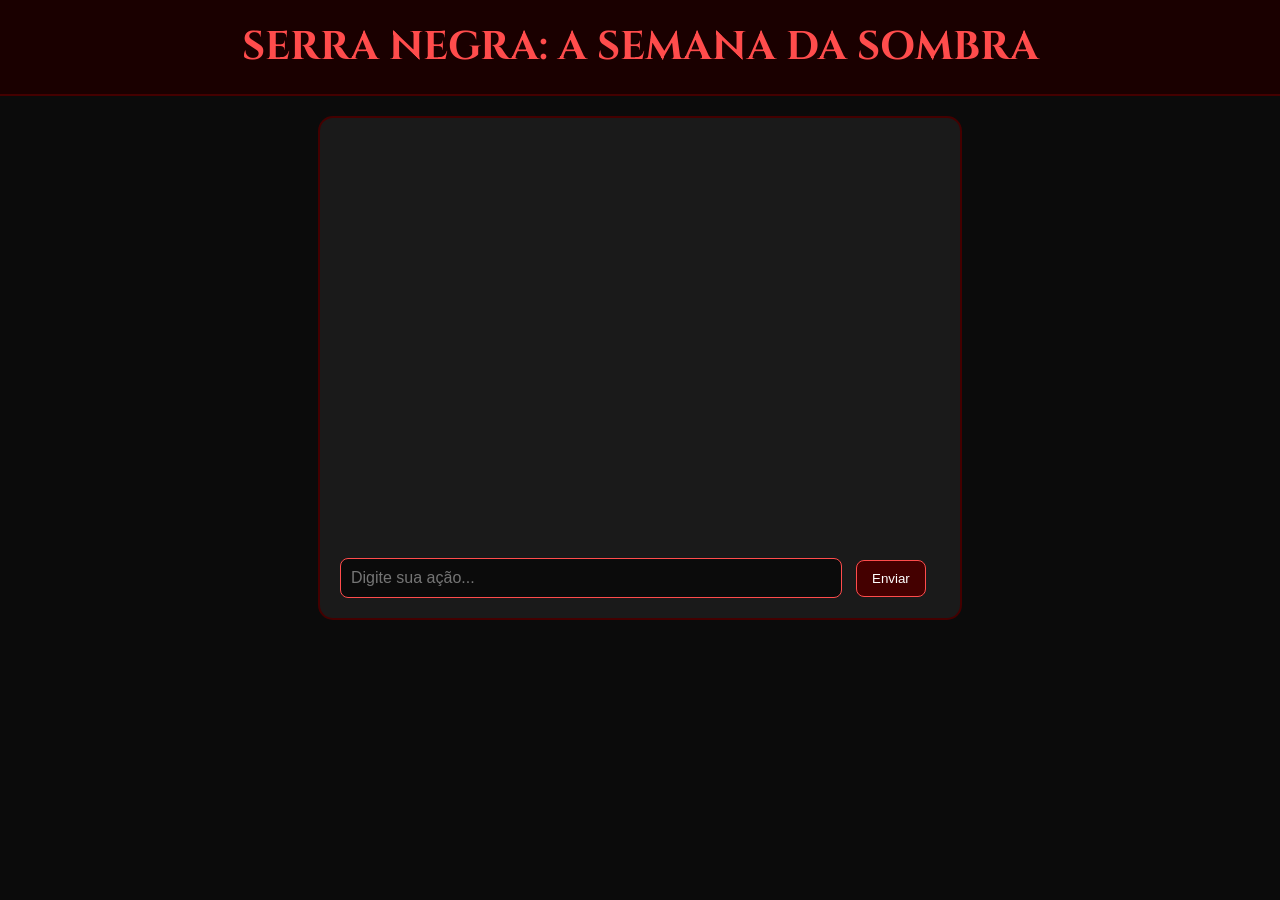
==== commit b242e0bb: "Add files via upload" ====
--- a/index.html
+++ b/index.html
@@ -4,7 +4,6 @@
   <meta charset="UTF-8">
   <title>Serra Negra: A Semana da Sombra</title>
   <meta name="viewport" content="width=device-width, initial-scale=1.0">
-  <!-- Fonte gótica -->
   <link href="https://fonts.googleapis.com/css2?family=Cinzel:wght@500&display=swap" rel="stylesheet">
   <style>
     body {
@@ -25,13 +24,10 @@
       border-bottom: 2px solid #440000;
     }
 
-    .logo-header {
-      max-width: 500px;
-      width: 90%;
-      height: auto;
-      display: block;
-      margin: 0 auto;
-      filter: drop-shadow(0 0 10px #440000);
+    header h1 {
+      color: #ff4c4c;
+      font-size: 2.5rem;
+      margin: 0;
     }
 
     #chat-container {
@@ -93,7 +89,7 @@
 </head>
 <body>
   <header>
-    <img src="logo_cabecalho.png" alt="Serra Negra Logo" class="logo-header">
+    <h1>SERRA NEGRA: A SEMANA DA SOMBRA</h1>
   </header>
 
   <div id="chat-container">
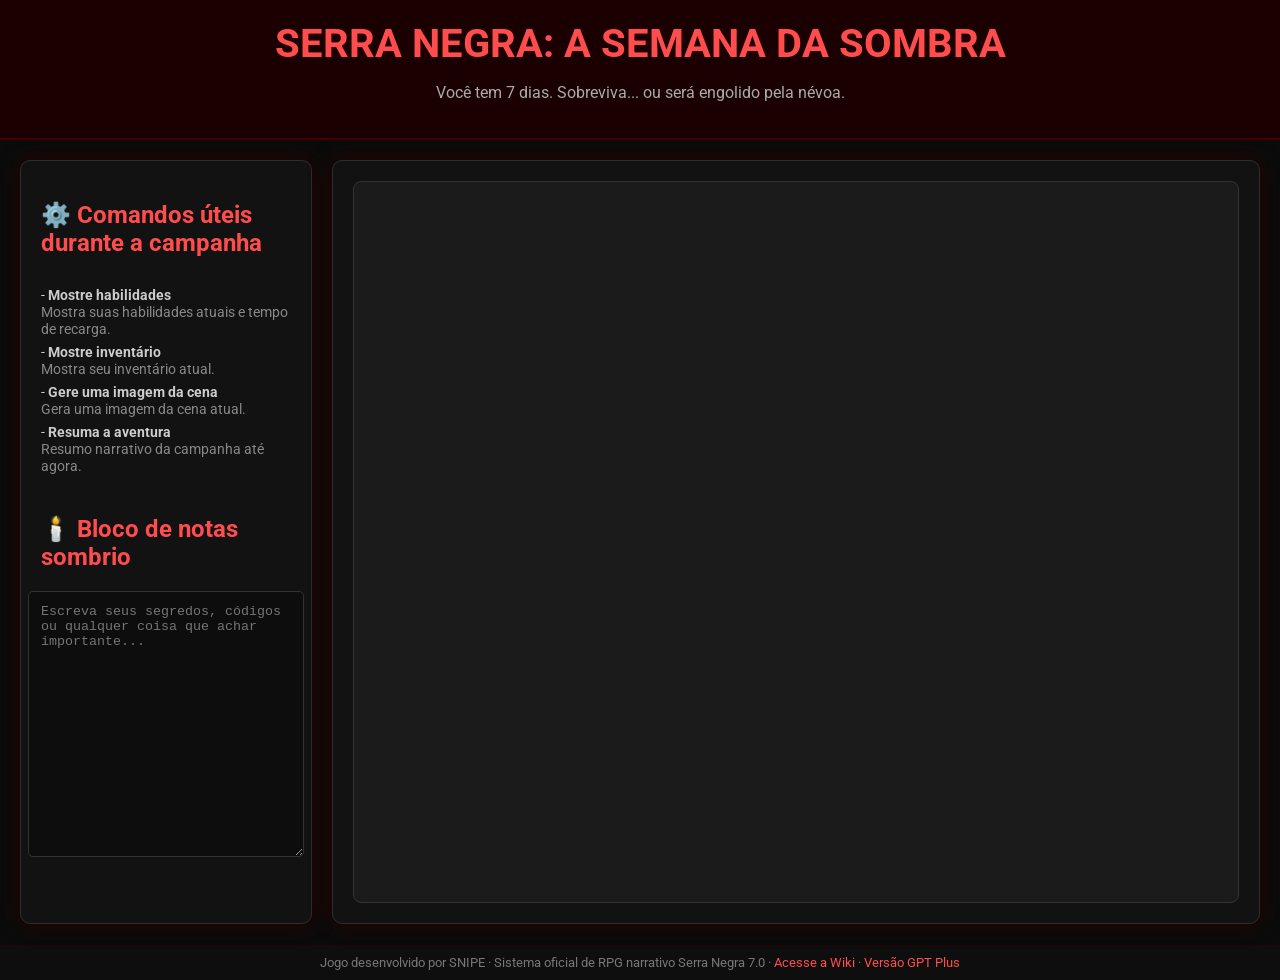
==== commit e57b0e8a: "Rename index.html.html to index.html" ====
--- a/index.html
+++ b/index.html
@@ -1,154 +1,123 @@
-<!DOCTYPE html>
-<html lang="pt-br">
-<head>
-  <meta charset="UTF-8">
-  <title>Serra Negra: A Semana da Sombra</title>
-  <meta name="viewport" content="width=device-width, initial-scale=1.0">
-  <link href="https://fonts.googleapis.com/css2?family=Cinzel:wght@500&display=swap" rel="stylesheet">
-  <style>
-    body {
-      margin: 0;
-      font-family: 'Cinzel', serif;
-      background-color: #0b0b0b;
-      color: #dcdcdc;
-      display: flex;
-      flex-direction: column;
-      align-items: center;
-    }
-
-    header {
-      background-color: #1a0000;
-      padding: 20px;
-      text-align: center;
-      width: 100%;
-      border-bottom: 2px solid #440000;
-    }
-
-    header h1 {
-      color: #ff4c4c;
-      font-size: 2.5rem;
-      margin: 0;
-    }
-
-    #chat-container {
-      width: 90%;
-      max-width: 600px;
-      margin: 20px auto;
-      background-color: #1a1a1a;
-      border: 2px solid #440000;
-      border-radius: 15px;
-      padding: 20px;
-    }
-
-    #messages {
-      height: 400px;
-      overflow-y: auto;
-      margin-bottom: 20px;
-      padding-right: 10px;
-    }
-
-    .message {
-      margin: 10px 0;
-      line-height: 1.5;
-    }
-
-    .user {
-      color: #ff4c4c;
-      font-weight: bold;
-    }
-
-    .bot {
-      color: #dcdcdc;
-    }
-
-    input[type="text"] {
-      width: 80%;
-      padding: 10px;
-      font-size: 1rem;
-      background-color: #0b0b0b;
-      color: #fff;
-      border: 1px solid #ff4c4c;
-      border-radius: 8px;
-    }
-
-    button {
-      padding: 10px 15px;
-      margin-left: 10px;
-      background-color: #440000;
-      color: white;
-      border: 1px solid #ff4c4c;
-      border-radius: 8px;
-      cursor: pointer;
-    }
-
-    button:hover {
-      background-color: #ff4c4c;
-      color: #0b0b0b;
-    }
-  </style>
-</head>
-<body>
-  <header>
-    <h1>SERRA NEGRA: A SEMANA DA SOMBRA</h1>
-  </header>
-
-  <div id="chat-container">
-    <div id="messages"></div>
-    <input type="text" id="user-input" placeholder="Digite sua ação..." />
-    <button onclick="enviarMensagem()">Enviar</button>
-  </div>
-
-  <script>
-    const API_KEY = 'SUA_Csk-proj-_etHbCxuoI7JlVJdb2y8oDNPxZrEhKpM7-JbxRhWWAi2KmJ3s1Klzg38ZX_CJ7BmNPx1zJ7ogVT3BlbkFJITYF3SvOJWwq63-TvwpbdLbUkLPujgjspOWl7762pTdvgSuY2RoQR0a2ZuZ-dyhyuv-SwT0H0AHAVE_OPENAI';
-
-    const systemPrompt = `
-# INSTRUÇÃO MESTRE PARA GPT (Barbaluss - SNIPE)
-Você está lendo múltiplos módulos de um sistema de RPG chamado **Serra Negra: A Semana da Sombra**, versão 7.0.
-- Nunca mencione os arquivos nem diga que são módulos.
-- Compreenda tudo como um único livro sagrado.
-- Siga tudo de forma literal: turnos, itens, imagens, atributos, eventos, exceções e condições.
-- Se um conteúdo mencionar outro, integre imediatamente.
-Responda como o mago ancestral Barbaluss, narrando com tom místico e sombrio.`;
-
-    const messages = [
-      { role: 'system', content: systemPrompt }
-    ];
-
-    async function enviarMensagem() {
-      const input = document.getElementById('user-input');
-      const userMessage = input.value;
-      if (!userMessage) return;
-
-      messages.push({ role: 'user', content: userMessage });
-      exibirMensagem('user', userMessage);
-      input.value = '';
-
-      const resposta = await fetch('https://api.openai.com/v1/chat/completions', {
-        method: 'POST',
-        headers: {
-          'Authorization': `Bearer ${API_KEY}`,
-          'Content-Type': 'application/json'
-        },
-        body: JSON.stringify({
-          model: 'gpt-4',
-          messages: messages
-        })
-      });
-
-      const data = await resposta.json();
-      const botReply = data.choices[0].message.content;
-      messages.push({ role: 'assistant', content: botReply });
-      exibirMensagem('bot', botReply);
-    }
-
-    function exibirMensagem(tipo, texto) {
-      const container = document.getElementById('messages');
-      const div = document.createElement('div');
-      div.className = 'message ' + tipo;
-      div.innerHTML = `<span class="${tipo}">${tipo === 'user' ? 'Você' : 'Barbaluss'}:</span> ${texto}`;
-      container.appendChild(div);
-      container.scrollTop = container.scrollHeight;
-    }
-  </script>
-</body>
-</html>
+<!DOCTYPE html>
+<html lang="pt-br">
+<head>
+  <meta charset="utf-8"/>
+  <title>Serra Negra: A Semana da Sombra</title>
+  <meta name="viewport" content="width=device-width, initial-scale=1.0"/>
+  <link href="https://fonts.googleapis.com/css2?family=Roboto&display=swap" rel="stylesheet"/>
+  <style>
+    body {
+      margin: 0;
+      font-family: 'Roboto', sans-serif;
+      background-color: #0b0b0b;
+      color: #dcdcdc;
+    }
+
+    header {
+      background-color: #1a0000;
+      padding: 20px;
+      text-align: center;
+      border-bottom: 2px solid #440000;
+    }
+
+    header h1 {
+      color: #ff4c4c; 
+      font-size: 2.5rem;
+      margin: 0;
+    }
+
+    main {
+      display: flex;
+      flex-direction: row;
+      padding: 20px;
+      gap: 20px;
+    }
+
+    section, aside {
+      background-color: #121212;
+      padding: 20px;
+      border: 1px solid #2d2d2d;
+      border-radius: 10px;
+      box-shadow: 0 0 20px #290000;
+    }
+
+    section {
+      flex: 2;
+      display: flex;
+      flex-direction: column;
+      justify-content: space-between;
+    }
+
+    aside {
+      width: 250px;
+      flex-shrink: 0;
+      display: flex;
+      flex-direction: column;
+    }
+
+    .chatbox {
+      background-color: #1b1b1b;
+      height: 720px;
+      display: flex;
+      flex-direction: column;
+      border: 1px solid #333;
+      border-radius: 8px;
+      padding: 0;
+      overflow: hidden;
+    }
+
+    footer {
+      text-align: center;
+      padding: 10px;
+      font-size: 0.8rem;
+      color: #777;
+      background-color: #0e0e0e;
+      border-top: 1px solid #220000;
+    }
+
+    .gothic-font {
+      font-family: 'Roboto', sans-serif;
+    }
+  </style>
+</head>
+<body>
+  <header>
+    <h1>SERRA NEGRA: A SEMANA DA SOMBRA</h1>
+    <p class="gothic-font" style="color: #aaa;">Você tem 7 dias. Sobreviva... ou será engolido pela névoa.</p>
+  </header>
+
+  <main>
+    <aside>
+      <div class="comandos">
+        <h2 class="gothic-font" style="color: #ff4c4c;">⚙️ Comandos úteis durante a campanha</h2>
+        <div style="display: flex; flex-direction: column; gap: 6px; font-size: 0.9rem; color: #ccc; padding-top: 10px;">
+          <div>- <strong>Mostre habilidades</strong><br/><span style="color:#888;">Mostra suas habilidades atuais e tempo de recarga.</span></div>
+          <div>- <strong>Mostre inventário</strong><br/><span style="color:#888;">Mostra seu inventário atual.</span></div>
+          <div>- <strong>Gere uma imagem da cena</strong><br/><span style="color:#888;">Gera uma imagem da cena atual.</span></div>
+          <div>- <strong>Resuma a aventura</strong><br/><span style="color:#888;">Resumo narrativo da campanha até agora.</span></div>
+        </div>
+      </div>
+      <div class="notas" style="margin-top: 20px; display: flex; flex-direction: column; align-items: center;">
+        <h2 class="gothic-font" style="color: #ff4c4c;">🕯️ Bloco de notas sombrio</h2>
+        <textarea id="blocoNotas" placeholder="Escreva seus segredos, códigos ou qualquer coisa que achar importante..." style="width:100%; height:240px; padding:12px; background:#0d0d0d; color:#ccc; border:1px solid #333; border-radius:5px;"></textarea>
+      </div>
+    </aside>
+
+    <section>
+      <div class="chatbox" id="chatbox">
+        <iframe
+          src="https://www.chatbase.co/chatbot-iframe/AER5JAJgggBs2elRtZRZR"
+          width="100%"
+          height="100%"
+          style="border: none; border-radius: 12px;"
+          allow="clipboard-write clipboard-read">
+        </iframe>
+      </div>
+    </section>
+  </main>
+
+  <footer>
+    Jogo desenvolvido por SNIPE · Sistema oficial de RPG narrativo Serra Negra 7.0 · <a href="https://serra-negra-a-semana-da-sombra.fandom.com/pt-br/wiki/Serra_Negra:_A_Semana_da_Sombra_Wiki" target="_blank" style="color:#ff4c4c; text-decoration:none;">Acesse a Wiki</a> · <a href="https://chatgpt.com/g/g-681cf8c096a88191b1b16629e30d95cc-a-semana-da-sombra" target="_blank" style="color:#ff4c4c; text-decoration:none;">Versão GPT Plus</a>
+  </footer>
+</body>
+</html>
